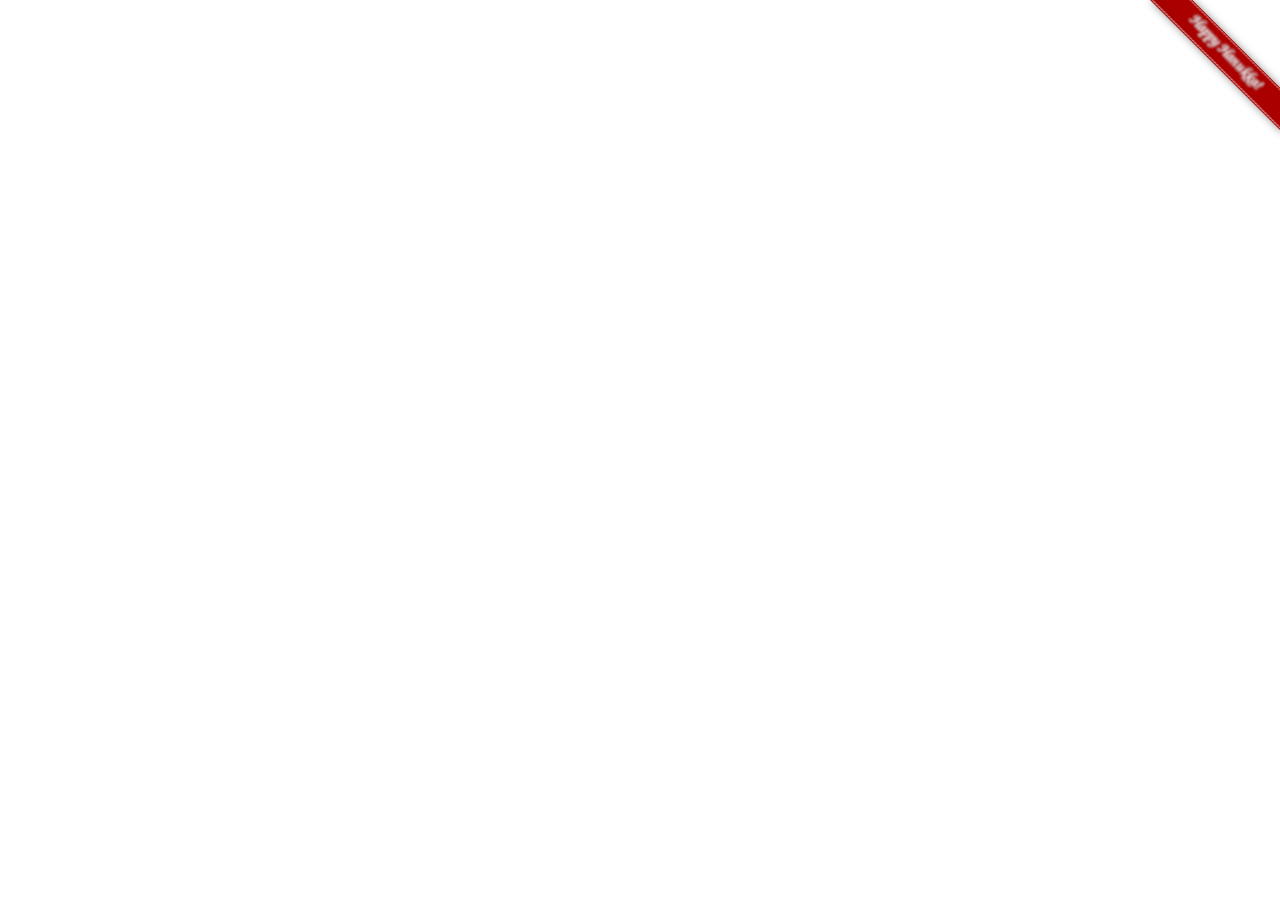
==== index.html @ cbbc0ce8 "Update index.html" ====
<!DOCTYPE html>
<html>
	<title>Home</title>
	<main>
		<head>
			<iframe src="sources/SSF2 Soundtrack - Menu 1.ogg" autostart="true" loop="true" hidden="true">
			<script src="js/tree.js"></script>
		</head>
		<style>
			* {
				padding: 0;
				margin: 25px;
			}
			div.box {
				position: relative;
				margin: 0 auto;
				border: 100px;
				text-align: center;
				display: block;
				width: 550px;
				height: 575px;
				background-color: #33DD33;
			}
  		</style>

  		<body onload='run()'; style='background:#000015;';>
			<p align="center"><font size="+5"><span style="color: #ccccff;">Happy Holidays!</span></font></p>
			<div align="center" class="box">
    				<canvas id='scene'; width='500px'; height='520px' style='background:#000015; margin:25px;'></canvas>
    				<img style="position: absolute; top: -0.5px; right: -0px; border: 0;" src="sources/xmasTag.png" alt="Merry Christmas!">
			</div>
			<p></p>
			<div align="center"; class="box"; background-color: #000015;>
				<iframe src="candle.html"; width="500px"; height="520px";></iframe>
				<img style="position: absolute; top: -0.5px; right: -4px; border: 0;" src="sources/hanukkaTag.png" alt="Happy Hanukka!">
			</div>
  		</body>
	</main>
</html>
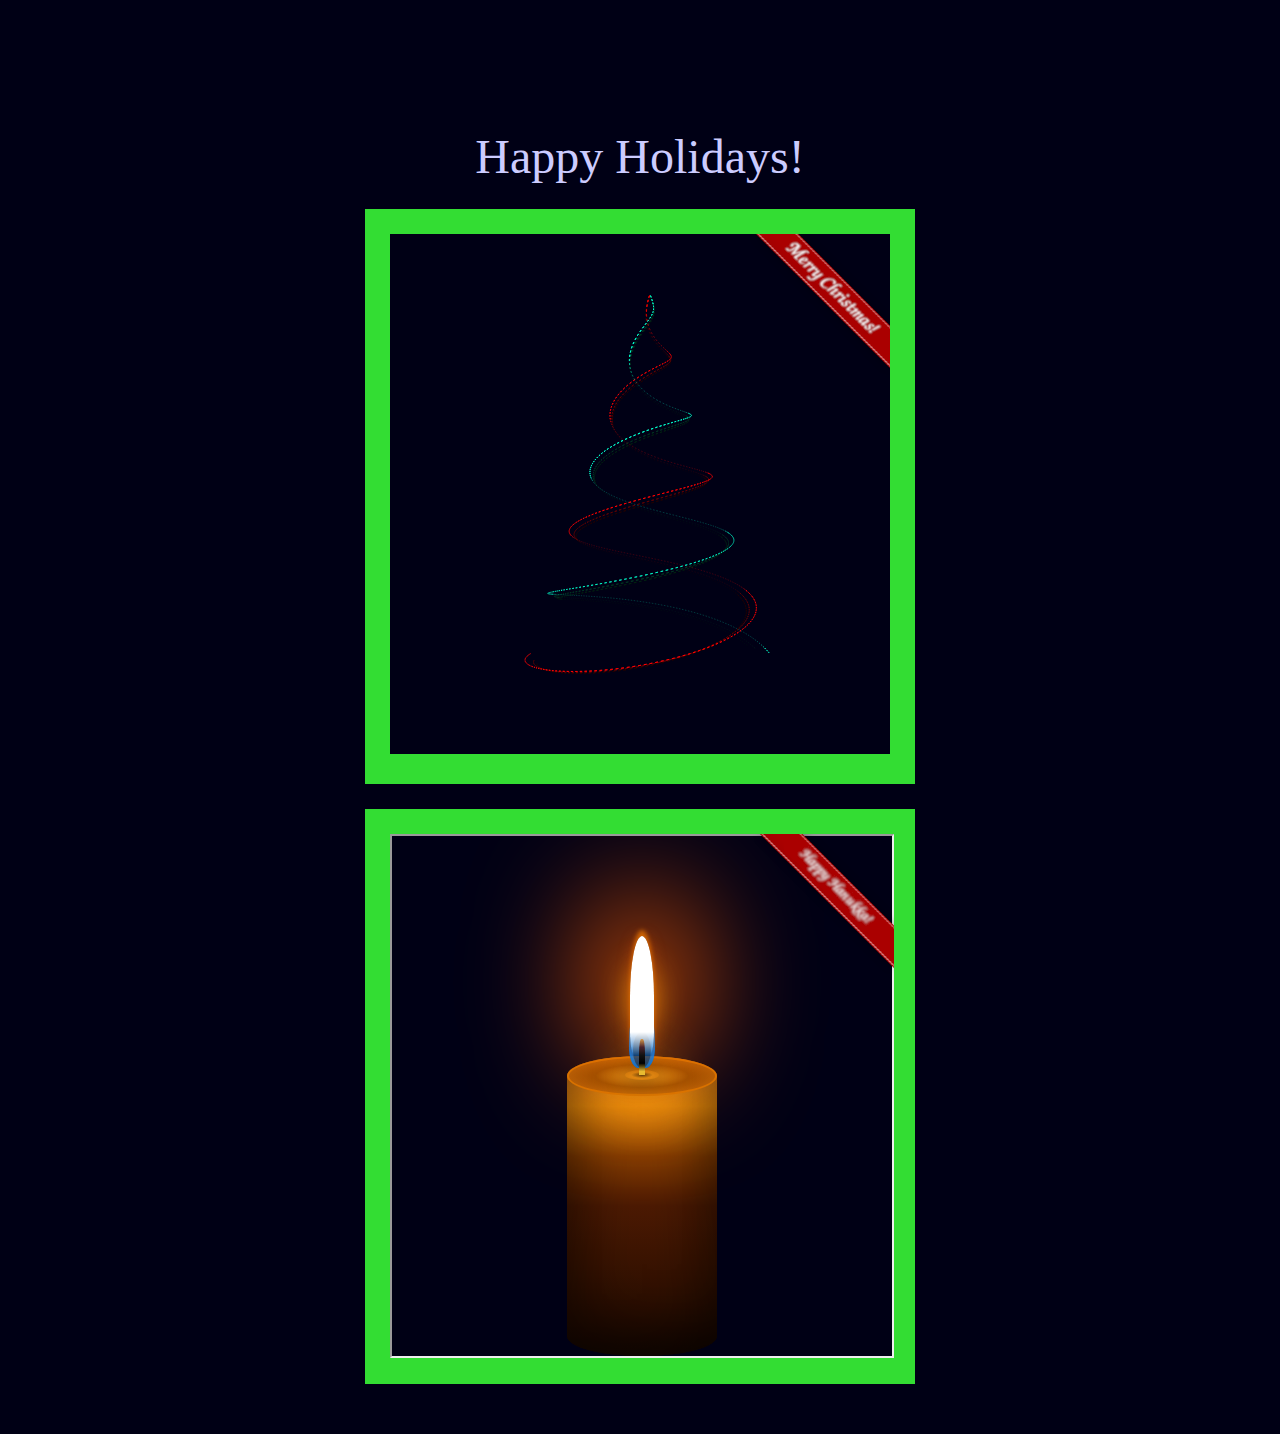
==== commit 81a40571: "Update index.html" ====
--- a/index.html
+++ b/index.html
@@ -3,7 +3,7 @@
 	<title>Home</title>
 	<main>
 		<head>
-			<iframe src="sources/SSF2 Soundtrack - Menu 1.ogg" autostart="true" loop="true" hidden="true">
+			<embed src="sources/SSF2 Soundtrack - Menu 1.ogg" autostart="true" loop="true" hidden="true">
 			<script src="js/tree.js"></script>
 		</head>
 		<style>
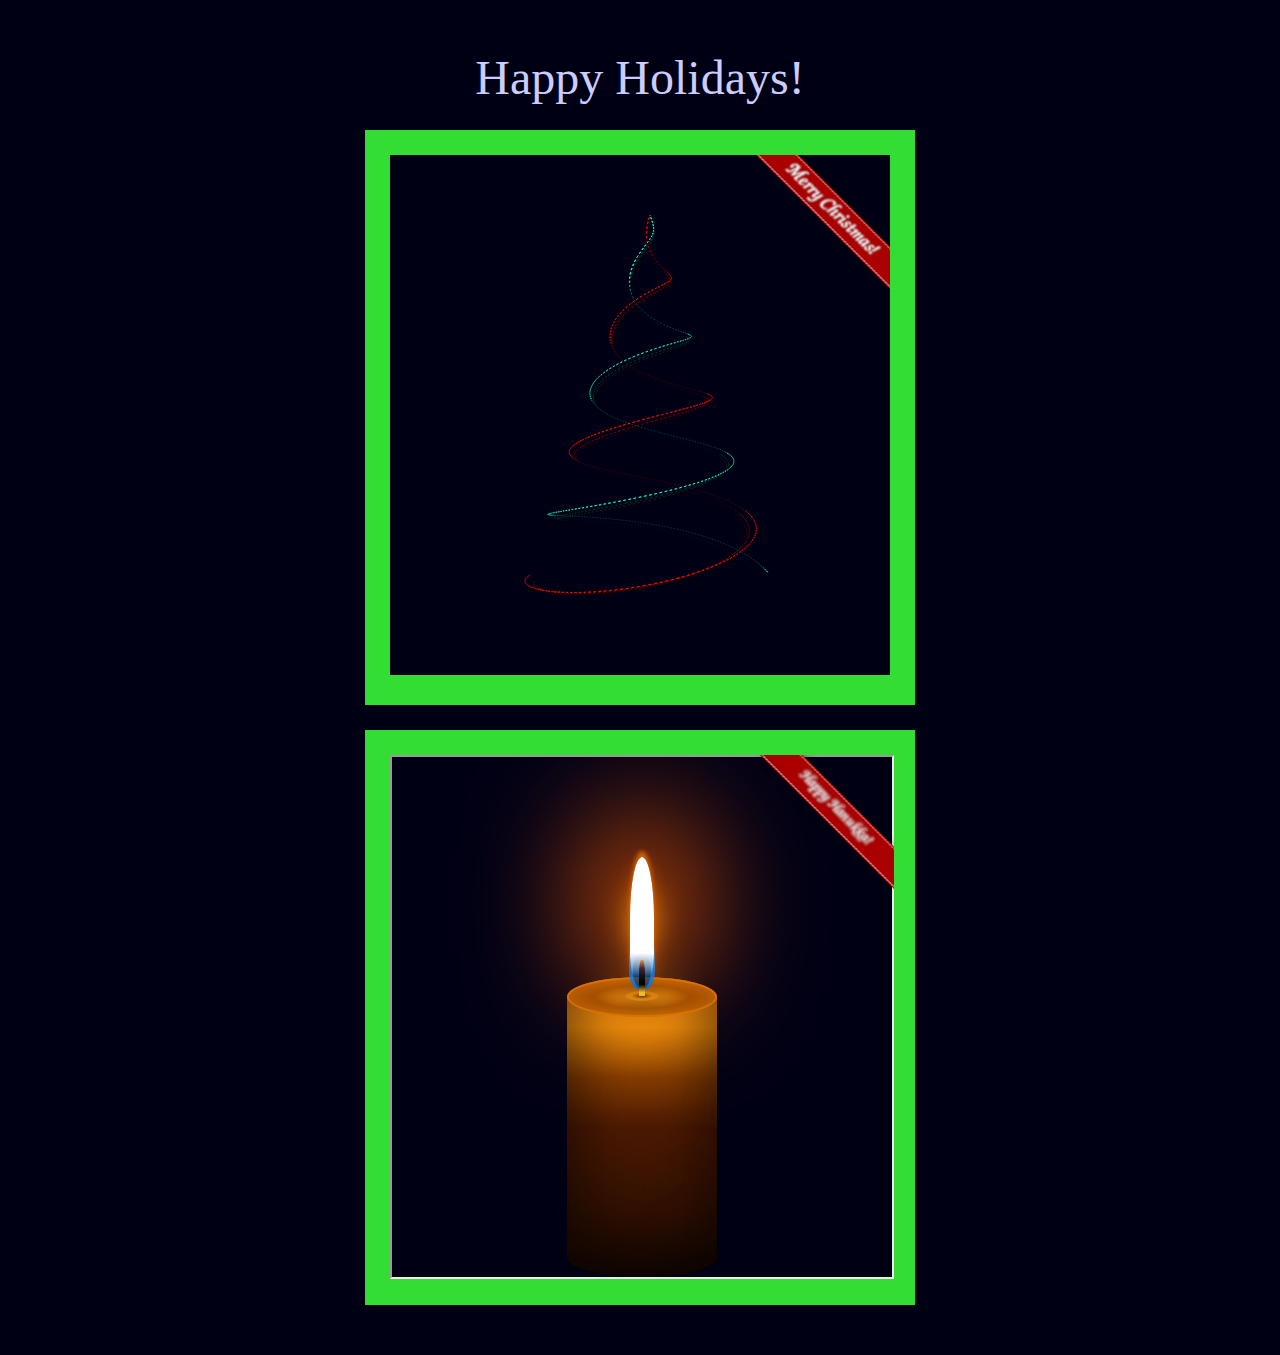
==== commit f6afa763: "Update index.html" ====
--- a/index.html
+++ b/index.html
@@ -3,7 +3,7 @@
 	<title>Home</title>
 	<main>
 		<head>
-			<embed src="sources/SSF2 Soundtrack - Menu 1.ogg" autostart="true" loop="true" hidden="true">
+			<!--embed src="sources/SSF2 Soundtrack - Menu 1.ogg" autostart="true" loop="true" hidden="true"-->
 			<script src="js/tree.js"></script>
 		</head>
 		<style>
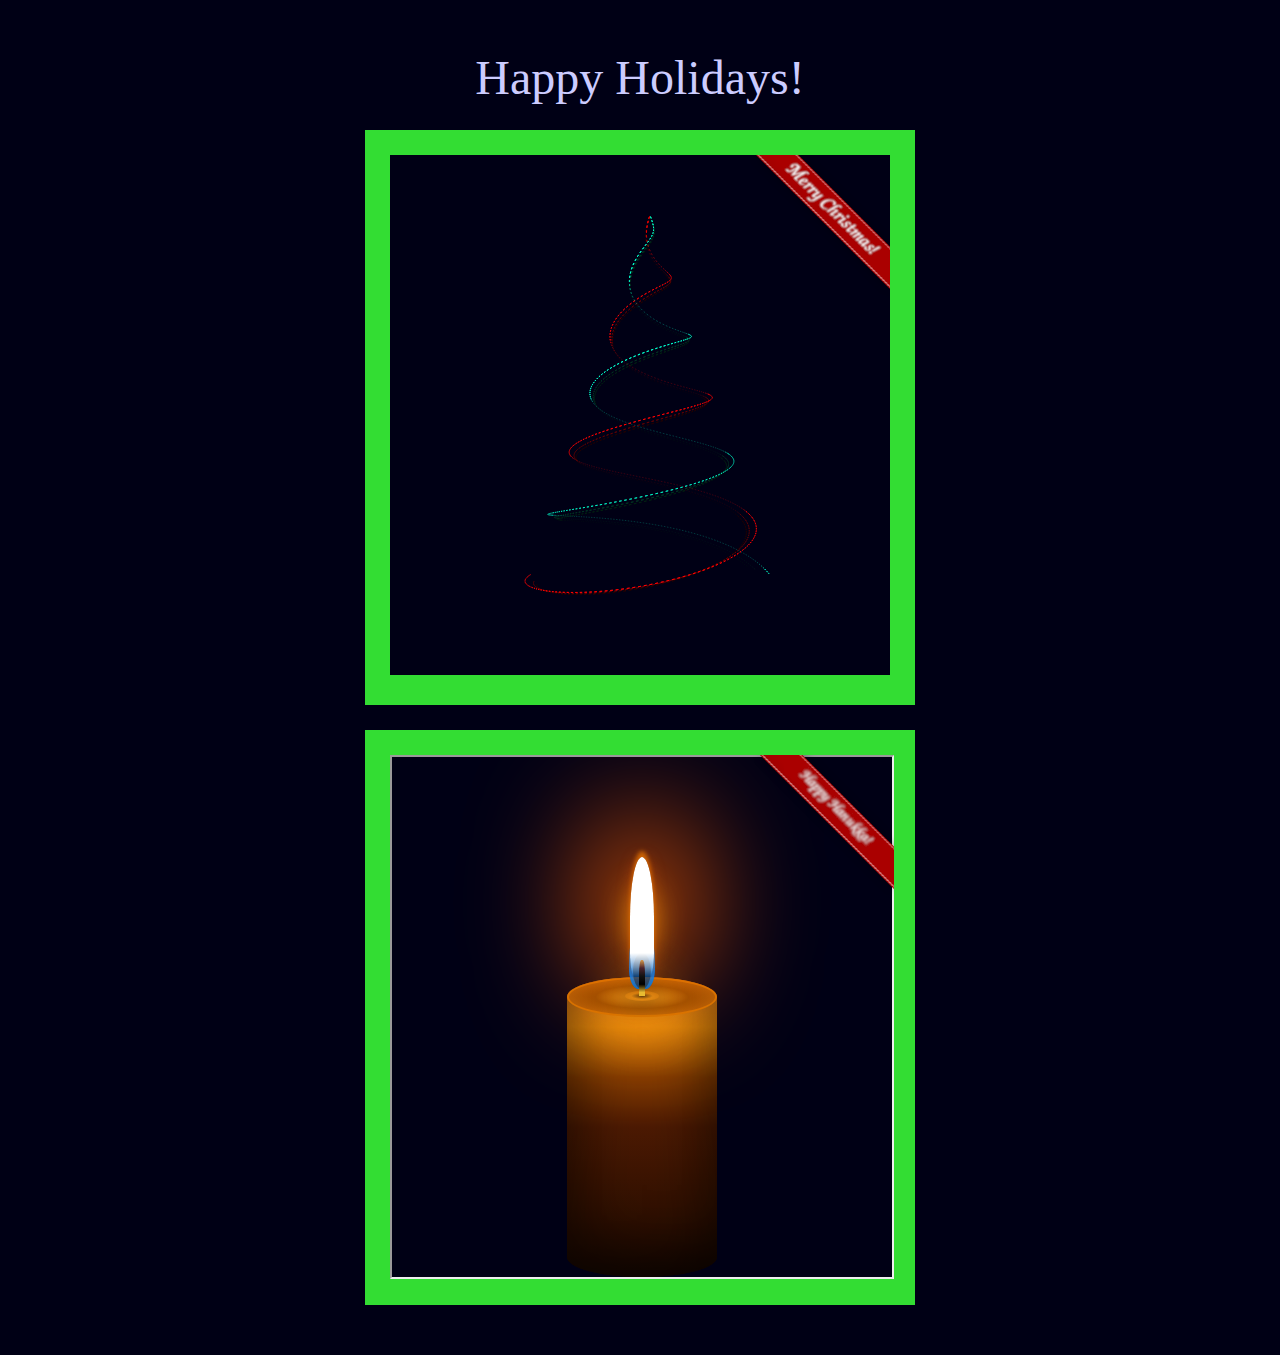
==== commit c9db5b6c: "Update index.html" ====
--- a/index.html
+++ b/index.html
@@ -3,7 +3,7 @@
 	<title>Home</title>
 	<main>
 		<head>
-			<!--embed src="sources/SSF2 Soundtrack - Menu 1.ogg" autostart="true" loop="true" hidden="true"-->
+			<source src="sources/SSF2 Soundtrack - Menu 1.ogg" type="audio/ogg" autostart="true" loop="true" hidden="true">
 			<script src="js/tree.js"></script>
 		</head>
 		<style>
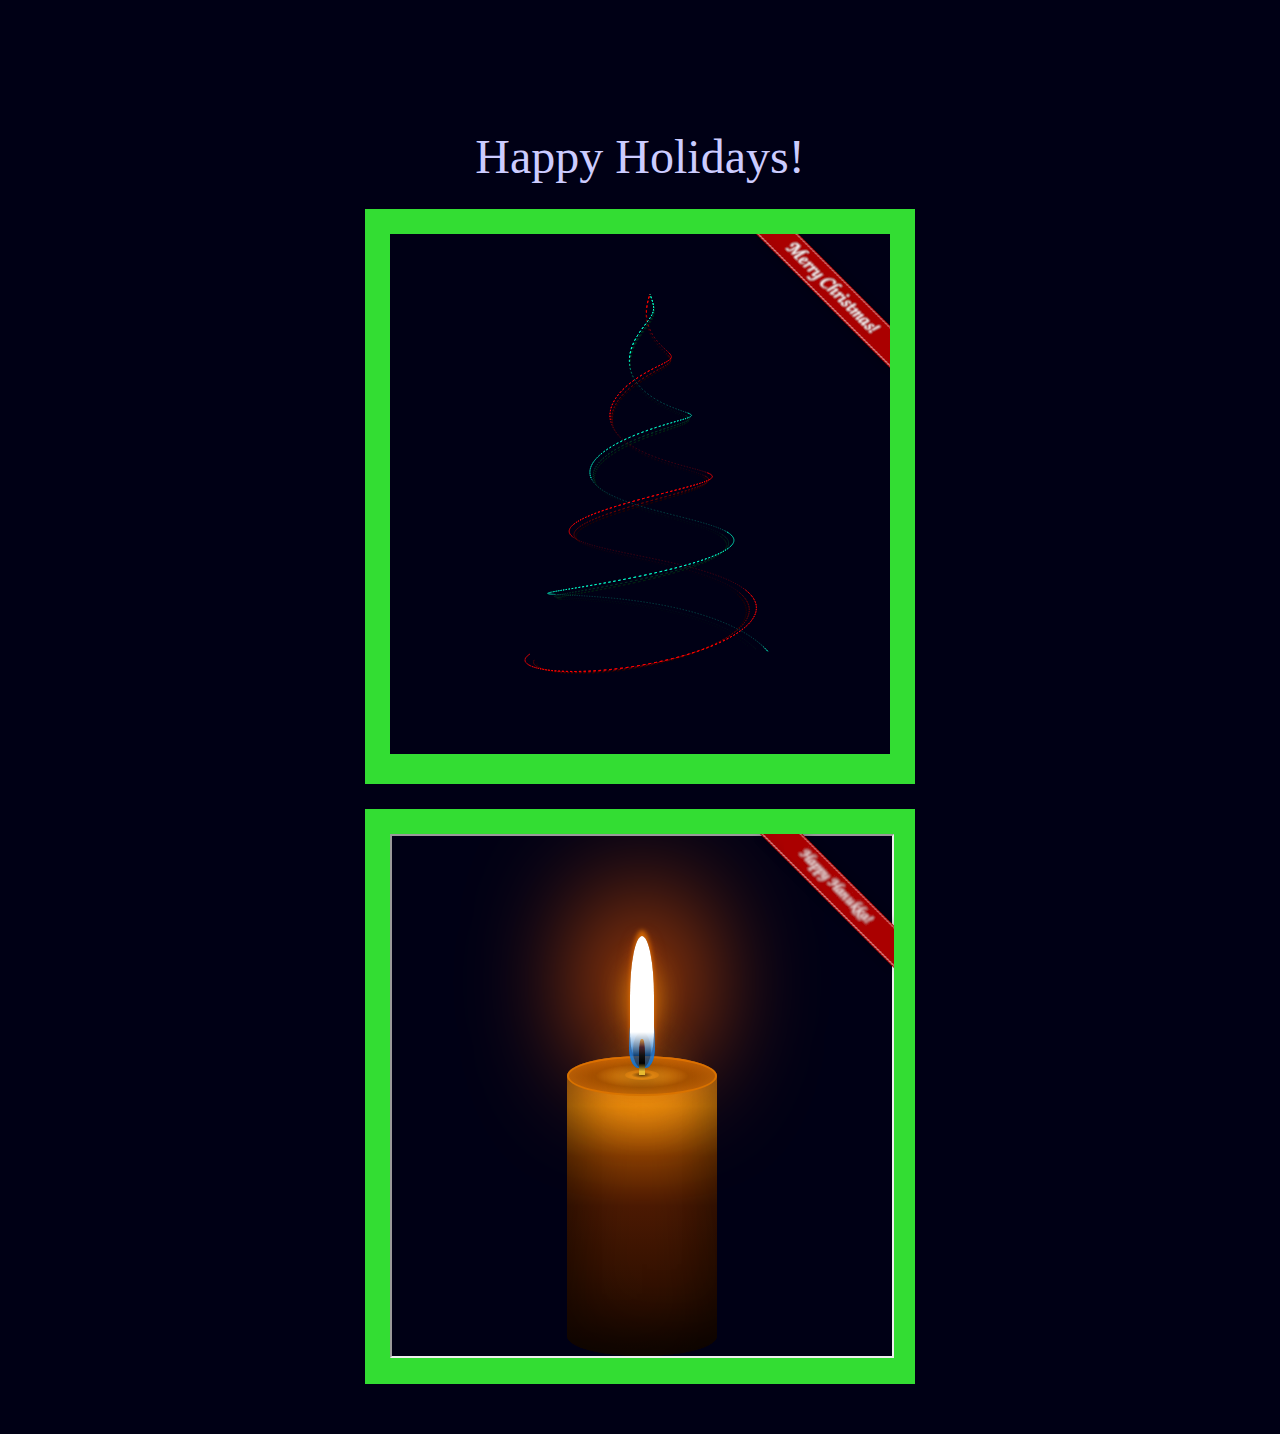
==== commit 85a7e697: "Update index.html" ====
--- a/index.html
+++ b/index.html
@@ -3,7 +3,6 @@
 	<title>Home</title>
 	<main>
 		<head>
-			<source src="sources/SSF2 Soundtrack - Menu 1.ogg" type="audio/ogg" autostart="true" loop="true" hidden="true">
 			<script src="js/tree.js"></script>
 		</head>
 		<style>
@@ -24,6 +23,7 @@
   		</style>
 
   		<body onload='run()'; style='background:#000015;';>
+			<embed src="sources/SSF2 Soundtrack - Menu 1.ogg" autostart="true" loop="true" hidden="true">
 			<p align="center"><font size="+5"><span style="color: #ccccff;">Happy Holidays!</span></font></p>
 			<div align="center" class="box">
     				<canvas id='scene'; width='500px'; height='520px' style='background:#000015; margin:25px;'></canvas>
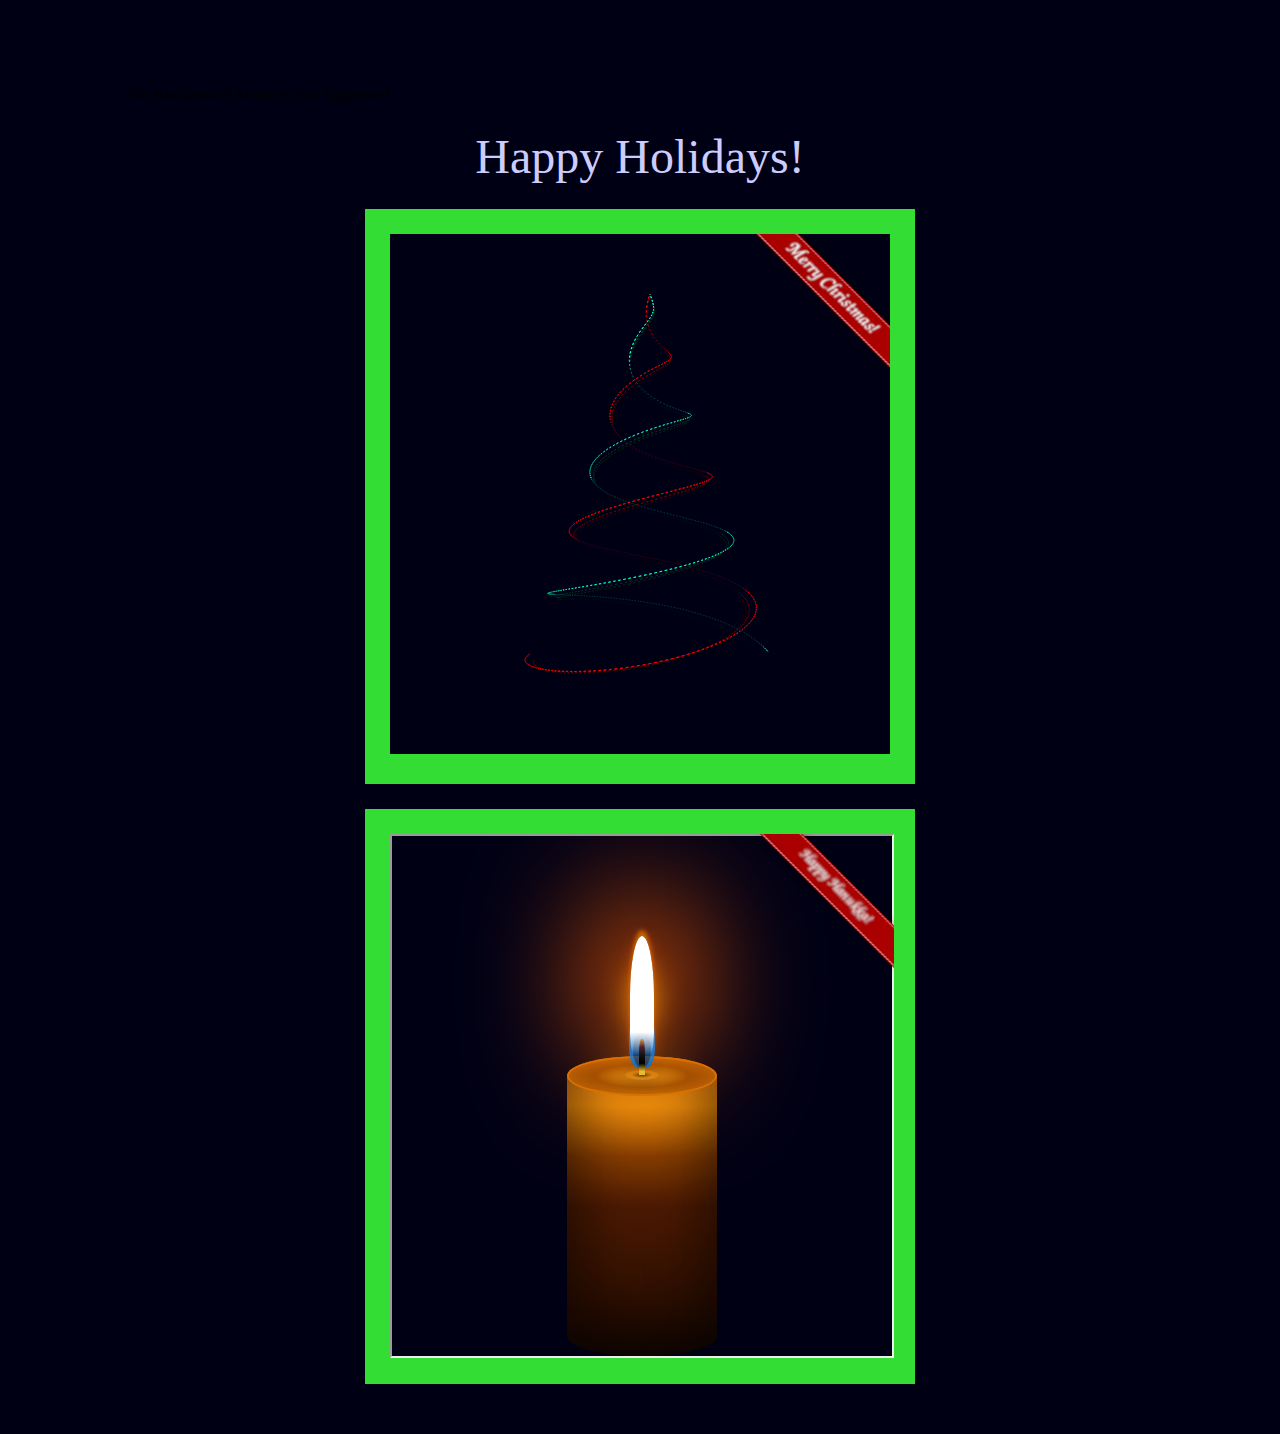
==== commit 20a6dd42: "Update index.html" ====
--- a/index.html
+++ b/index.html
@@ -23,7 +23,7 @@
   		</style>
 
   		<body onload='run()'; style='background:#000015;';>
-			<embed src="sources/SSF2 Soundtrack - Menu 1.ogg" autostart="true" loop="true" hidden="true">
+			<embed src="sources/SSF2 Soundtrack - Menu 1.ogg" autostart="true" loop="true" hidden="true">The Background Music Is Not Supported.</embed>
 			<p align="center"><font size="+5"><span style="color: #ccccff;">Happy Holidays!</span></font></p>
 			<div align="center" class="box">
     				<canvas id='scene'; width='500px'; height='520px' style='background:#000015; margin:25px;'></canvas>
